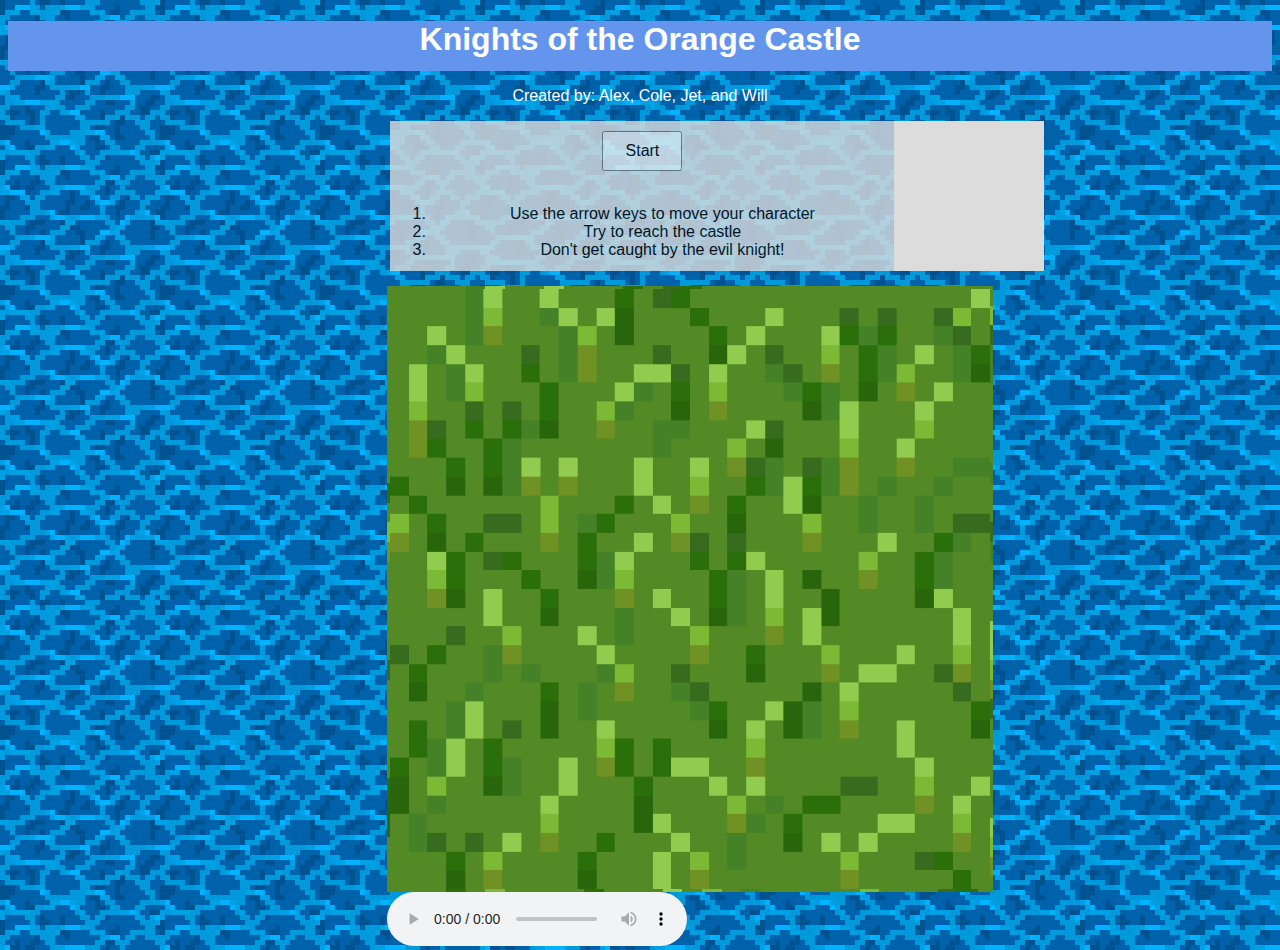
==== index.html @ 7431ef3f "fix mobile" ====
<!DOCTYPE html>
<!--
Name: Jet Semrick
File: index.html
Date: 02-08-2020
-->

<head>
    <title>Game</title>
    <link rel="stylesheet" type="text/css" href="style.css">
    <script src="JS/TileGrid.js"></script>
    <script type="text/javascript">
        function startGame()
        {
            var grid = new TileGrid();
            grid.generateTiles();
            grid.assignTiles();
            document.onkeydown = function(event) {
                switch (event.keyCode) {
                case 37:
                    grid.movePlayerLeft();
                    grid.assignTiles();
                    break;
                case 38:
                    grid.movePlayerUp();
                    break;
                case 39:
                    grid.movePlayerRight();
                    break;
                case 40:
                    grid.movePlayerDown();
                    break;
                }
                grid.assignTiles();
            };
        }
    </script>
    <meta name="viewport" content="width=device-width, initial-scale=1">
</head>
<body>
    <!-- Title Box and Subtitle-->
    <div class="title">
        <h1>Knights of the Orange Castle</h1>
    </div>
    <div id=subtitle>
        <p>Created by: Alex, Cole, Jet, and Will</p>
    </div>
    <!-- <img id = "jayhawk" src="https://upload.wikimedia.org/wikipedia/en/thumb/f/f4/Kansas_Jayhawks_logo.svg/400px-Kansas_Jayhawks_logo.svg.png" alt = "jayhawk">
    <img id = "jayhawk2" src="https://upload.wikimedia.org/wikipedia/en/thumb/f/f4/Kansas_Jayhawks_logo.svg/400px-Kansas_Jayhawks_logo.svg.png" alt = "jayhawk">
    -->
    <div id = "score">
    </div>
   <div id="key">
       <button class = "instruction" id = "startbutton" onclick="startGame();">Start</button>
       <br id = "list" class = "instruction"><br><ol>
        <li class = "instruction">Use the arrow keys to move your character</li>
        <li class = "instruction">Try to reach the castle</li>
        <li class = "instruction">Don't get caught by the evil knight!</li>
   </ol>
</div>
    <!-- tile grid-->
    <div id="game">
        <div id="grid-container">
            <div class="box" id="box1">
                <img src = "./image-folder/Grass.png" alt = "Grass" id = "box1">
            </div>
            <div class="box" id="box2"></div>
            <div class="box" id="box3"></div>
            <div class="box" id="box4"></div>
            <div class="box" id="box5"></div>
            <div class="box" id="box6"></div>
            <div class="box" id="box7"></div>
            <div class="box" id="box8"></div>
            <div class="box" id="box9"></div>
            <div class="box" id="box10"></div>
            <div class="box" id="box11"></div>
            <div class="box" id="box12"></div>
            <div class="box" id="box13"></div>
            <div class="box" id="box14"></div>
            <div class="box" id="box15"></div>
            <div class="box" id="box16"></div>
            <div class="box" id="box17"></div>
            <div class="box" id="box18"></div>
            <div class="box" id="box19"></div>
            <div class="box" id="box20"></div>
            <div class="box" id="box21"></div>
            <div class="box" id="box22"></div>
            <div class="box" id="box23"></div>
            <div class="box" id="box24"></div>
            <div class="box" id="box25"></div>
        </div>
        <audio controls>
            <source src = ".wav" type = "audio/wav">
        </audio>
    </div>
    <script type="text/javascript">
        document.onkeydown = function(event) {
            switch (event.keyCode) {
               case 37:
                   console.log("LEFT");
                   break;
               case 38:
                   console.log("UP");
                   break;
               case 39:
                   console.log("RIGHT");
                   break;
               case 40:
                   console.log("DOWN");
                   break;
            }
        };
    </script>
    <script src="JS/TileGrid.js"></script>
</div>
</body>
---- style.css ----
@media screen and (max-device-width: 640px){
    body {
        background-image: url(./image-folder/Water.png);
        
    }
    
    .title {
        color: white;
        text-align: center;
        font-family: arial; 
        height: 30px;
        width: 118%;
        background-color: cornflowerblue;
    }

    h1 {
        font-size: 25px;
    }

    #startbutton {
        margin-top: 10px;
        height: 25px;
        width: 50px;
    }
    
    #subtitle {
        color: white;
        text-align: center;
        font-family: arial;
    }
    #game {
        position: absolute;
        left: 30.25%;
    }
    
    img {
        height: 100%;
        width: 100%;
    }
    
    /* #key {
        text-align: center;
        background-color: gainsboro;
        opacity: .80;
        height: 93.75px;
        width: 375px;
        margin-bottom: 15px;
    }
    
    .instruction {
        font-family: arial;
        font-size: 10px;
    
    }
    
    #list {
        margin-bottom: .625px;
    }
    
    #jayhawk {
        height: 150px;
        width: 150px;
        float: left;
        margin-left: 18%;
    }
    
    #jayhawk2 {
        height: 150px;
        width: 150px;
        float: right;
        margin-right: 18%;
    }
    */
    #score {
        float: right;
        background-color: gainsboro;
        height: 93.75px;
        width: 93.75px;
        margin-right: 18%;
    }
    
    #grid-container {
        display: grid;
        grid-template-columns: auto auto auto auto auto;
        background-image: url(./image-folder/Grass.png);
        padding: .5%;
        height: 405px;
        width: 405px;
        
    }
    
    .box {
        text-align: center;
        height: 100%;
        width: 100%;
        font-size: .625px;
        text-align: center;
        overflow: hidden;
    }
}
@media screen and (min-width: 640px){

/*actual css for website */

body {
    background-image: url(./image-folder/Water.png);
    
}

.title {
    color: white;
    text-align: center;
    font-family: arial; 
    height: 50px;
    width: 100%;
    background-color: cornflowerblue;
    margin-top: 10px;
}
#startbutton {
    margin-top: 10px;
    height: 40px;
    width: 80px;
}

#subtitle {
    color: white;
    text-align: center;
    font-family: arial;
}
#game {
    position: absolute;
    left: 30.25%;
}

img {
    height: 100%;
    width: 100%;
}

#key {
    text-align: center;
    background-color: gainsboro;
    opacity: .80;
    height: 150px;
    width: 600px;
    margin-bottom: 15px;
    margin-left: 30.25%;
}

.instruction {
    font-family: arial;
    font-size: 16px;

}

#list {
    margin-bottom: 10px;
}
/*
#jayhawk {
    height: 150px;
    width: 150px;
    float: left;
    margin-left: 18%;
}

#jayhawk2 {
    height: 150px;
    width: 150px;
    float: right;
    margin-right: 18%;
}
*/
#score {
    float: right;
    background-color: gainsboro;
    height: 150px;
    width: 150px;
    margin-right: 18%;
}

#grid-container {
    display: grid;
    grid-template-columns: auto auto auto auto auto;
    background-image: url(./image-folder/Grass.png);
    padding: .5%;
    height: 600px;
    width: 600px;
    
}

.box {
    text-align: center;
    height: 100%;
    width: 100%;
    font-size: 10px;
    text-align: center;
    overflow: hidden;
}
}
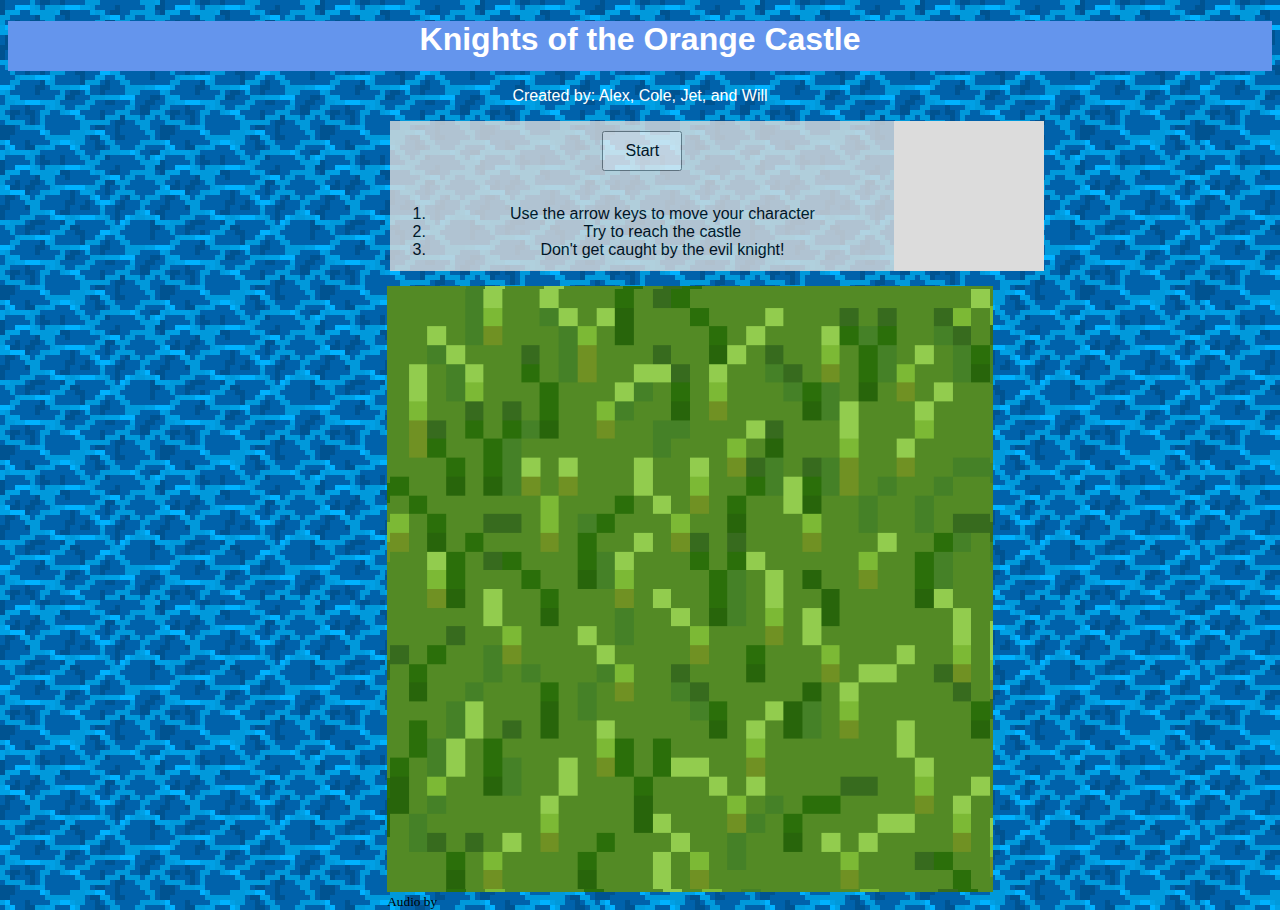
==== commit eb86a822: "update" ====
--- a/index.html
+++ b/index.html
@@ -31,6 +31,7 @@
                     grid.movePlayerDown();
                     break;
                 }
+                grid.moveBoss();
                 grid.assignTiles();
             };
         }
@@ -89,9 +90,16 @@
             <div class="box" id="box24"></div>
             <div class="box" id="box25"></div>
         </div>
-        <audio controls>
-            <source src = ".wav" type = "audio/wav">
+        <audio loop autoplay id="audio">
+            <source src = "audio-folder/MainThemeSong.mp3">
+            <source src = "audio-folder/MainThemeSong.ogg">
         </audio>
+        <small>Audio by <a href="audio-folder/MainThemeSong.mp3"></a></small>
+        <style>
+            #audio {
+            display: block;
+            }
+        </style>
     </div>
     <script type="text/javascript">
         document.onkeydown = function(event) {
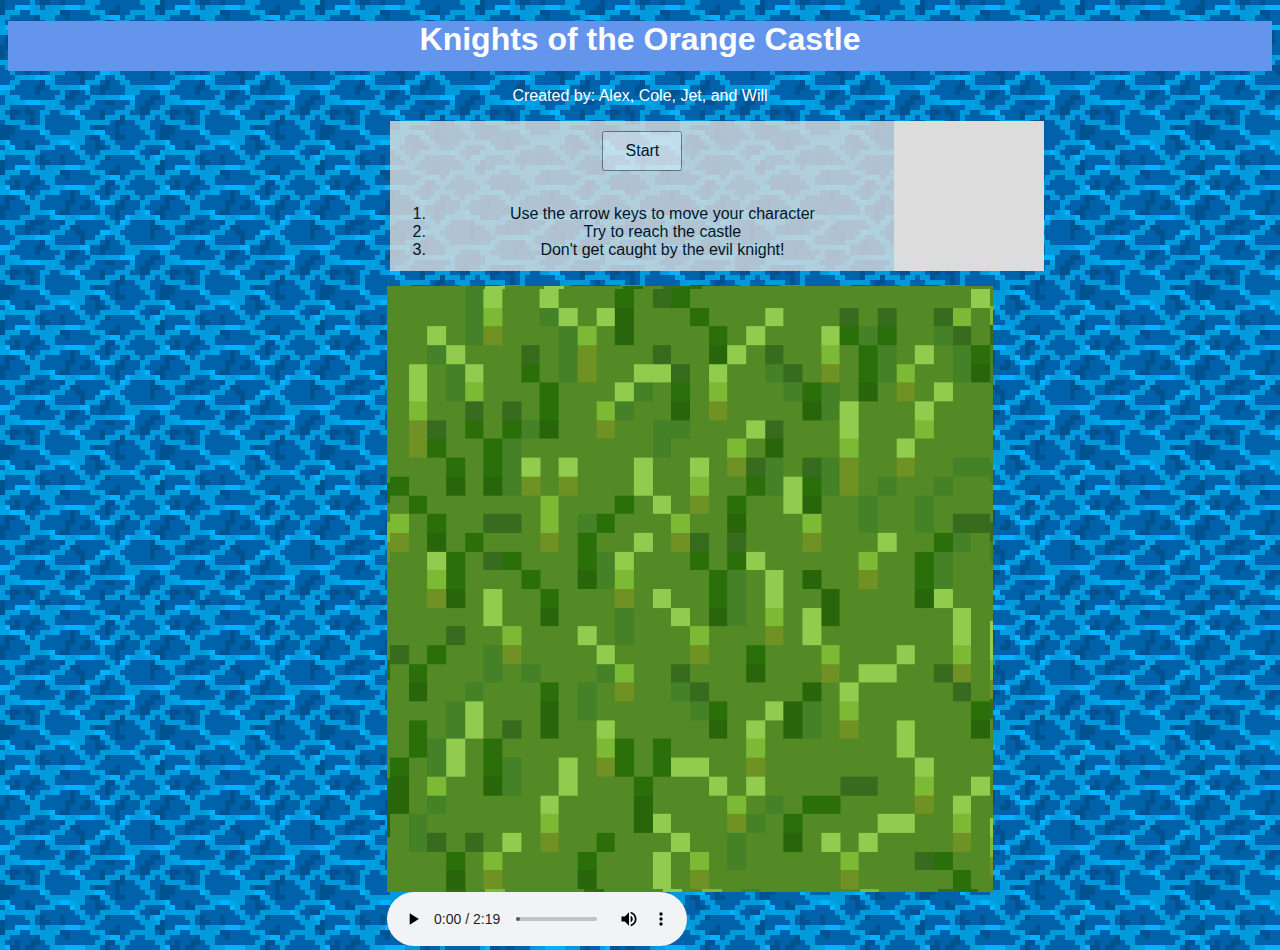
==== commit 1fa6bb7c: "Spawning coins" ====
--- a/index.html
+++ b/index.html
@@ -32,6 +32,7 @@
                     break;
                 }
                 grid.moveBoss();
+                grid.spawnCoins();
                 grid.assignTiles();
             };
         }
@@ -90,16 +91,10 @@
             <div class="box" id="box24"></div>
             <div class="box" id="box25"></div>
         </div>
-        <audio loop autoplay id="audio">
+        <audio controls loop autoplay id="audio">
             <source src = "audio-folder/MainThemeSong.mp3">
             <source src = "audio-folder/MainThemeSong.ogg">
         </audio>
-        <small>Audio by <a href="audio-folder/MainThemeSong.mp3"></a></small>
-        <style>
-            #audio {
-            display: block;
-            }
-        </style>
     </div>
     <script type="text/javascript">
         document.onkeydown = function(event) {
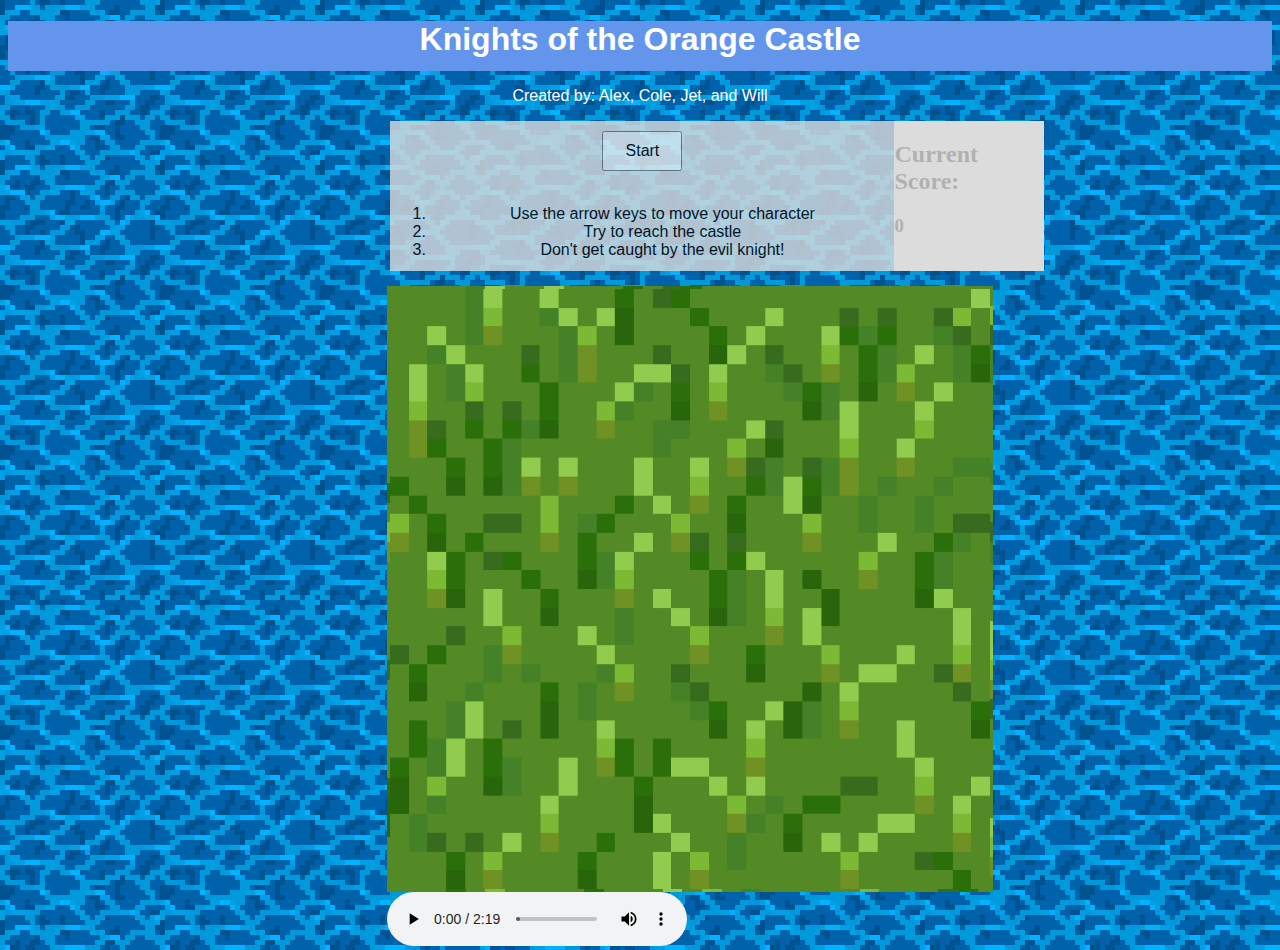
==== commit cc7634f0: "Merge branch 'beta' of https://github.com/Durbatuluk1701/OprahsBrogrammers into beta" ====
--- a/index.html
+++ b/index.html
@@ -33,6 +33,7 @@
                 }
                 grid.moveBoss();
                 grid.spawnCoins();
+                grid.updateScore();
                 grid.assignTiles();
             };
         }
@@ -47,10 +48,9 @@
     <div id=subtitle>
         <p>Created by: Alex, Cole, Jet, and Will</p>
     </div>
-    <!-- <img id = "jayhawk" src="https://upload.wikimedia.org/wikipedia/en/thumb/f/f4/Kansas_Jayhawks_logo.svg/400px-Kansas_Jayhawks_logo.svg.png" alt = "jayhawk">
-    <img id = "jayhawk2" src="https://upload.wikimedia.org/wikipedia/en/thumb/f/f4/Kansas_Jayhawks_logo.svg/400px-Kansas_Jayhawks_logo.svg.png" alt = "jayhawk">
-    -->
     <div id = "score">
+        <h2><b>Current Score:</b></h2>
+        <h3 id="scoreText">0</h3>
     </div>
    <div id="key">
        <button class = "instruction" id = "startbutton" onclick="startGame();">Start</button>
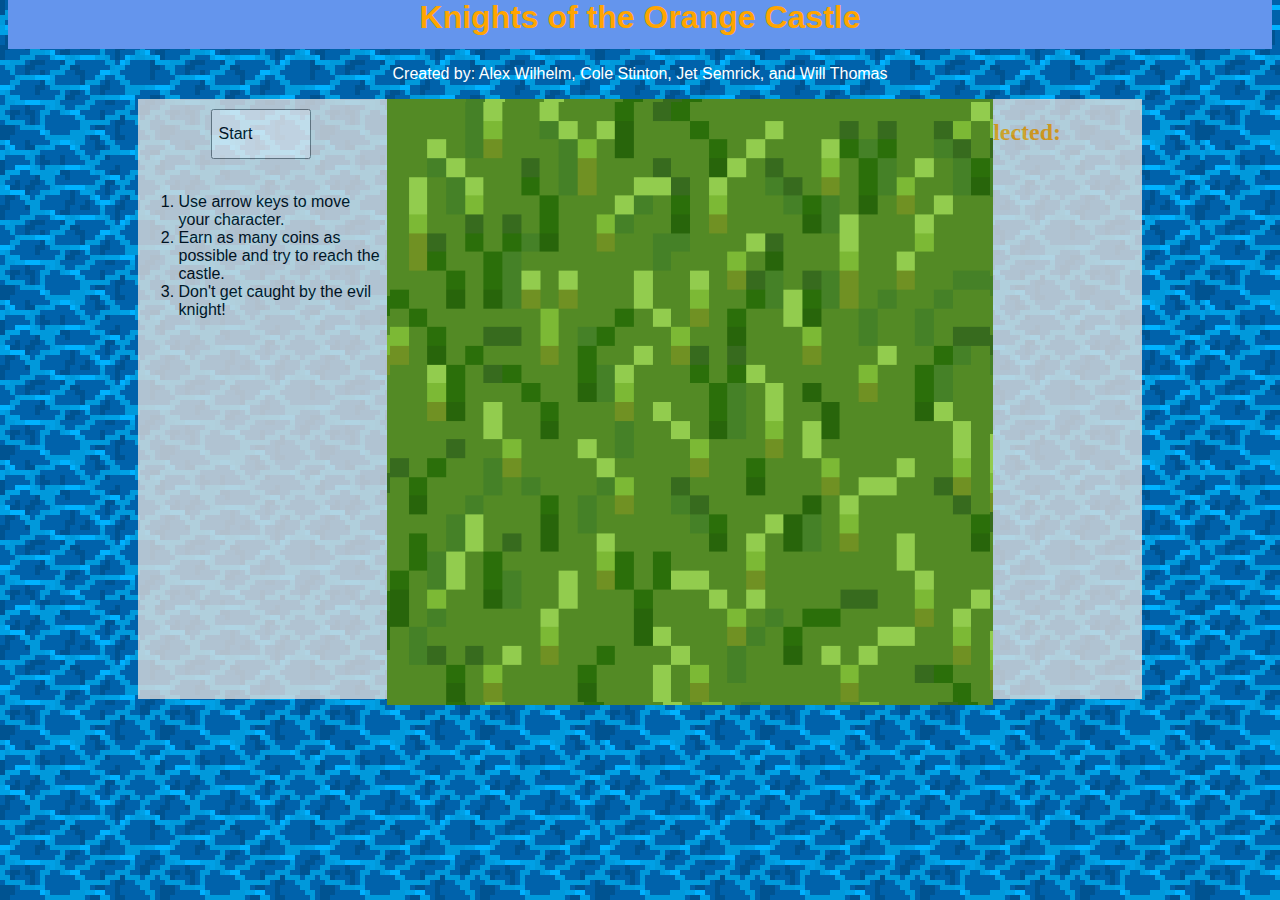
==== commit 25e84e39: "Merge branch 'beta2' of https://github.com/Durbatuluk1701/OprahsBrogrammers into beta2" ====
--- a/index.html
+++ b/index.html
@@ -6,7 +6,7 @@
 -->
 
 <head>
-    <title>Game</title>
+    <title>KOTOC</title>
     <link rel="stylesheet" type="text/css" href="style.css">
     <script src="JS/TileGrid.js"></script>
     <script type="text/javascript">
@@ -46,17 +46,17 @@
         <h1>Knights of the Orange Castle</h1>
     </div>
     <div id=subtitle>
-        <p>Created by: Alex, Cole, Jet, and Will</p>
+        <p>Created by: Alex Wilhelm, Cole Stinton, Jet Semrick, and Will Thomas</p>
     </div>
     <div id = "score">
-        <h2><b>Current Score:</b></h2>
+        <h2><b>Coins Collected:</b></h2>
         <h3 id="scoreText">0</h3>
     </div>
    <div id="key">
        <button class = "instruction" id = "startbutton" onclick="startGame();">Start</button>
        <br id = "list" class = "instruction"><br><ol>
-        <li class = "instruction">Use the arrow keys to move your character</li>
-        <li class = "instruction">Try to reach the castle</li>
+        <li class = "instruction">Use arrow keys to move your character.</li>
+        <li class = "instruction">Earn as many coins as possible and try to reach the castle.</li>
         <li class = "instruction">Don't get caught by the evil knight!</li>
    </ol>
 </div>
@@ -91,10 +91,11 @@
             <div class="box" id="box24"></div>
             <div class="box" id="box25"></div>
         </div>
-        <audio controls loop autoplay id="audio">
+        <!-- <audio controls loop autoplay id="audio">
             <source src = "audio-folder/MainThemeSong.mp3">
             <source src = "audio-folder/MainThemeSong.ogg">
         </audio>
+        -->
     </div>
     <script type="text/javascript">
         document.onkeydown = function(event) {
--- a/style.css
+++ b/style.css
@@ -108,18 +108,18 @@
 }
 
 .title {
-    color: white;
+    color: orange;
     text-align: center;
     font-family: arial; 
     height: 50px;
     width: 100%;
     background-color: cornflowerblue;
-    margin-top: 10px;
+    margin-top: -22px;
 }
 #startbutton {
     margin-top: 10px;
-    height: 40px;
-    width: 80px;
+    height: 50px;
+    width: 100px;
 }
 
 #subtitle {
@@ -132,24 +132,32 @@
     left: 30.25%;
 }
 
+h2 {
+    color: orange;
+}
+
 img {
     height: 100%;
     width: 100%;
 }
 
 #key {
+    float: left;
     text-align: center;
     background-color: gainsboro;
     opacity: .80;
-    height: 150px;
-    width: 600px;
+    height:600px;
+    width: 250px;
     margin-bottom: 15px;
-    margin-left: 30.25%;
+    margin-left: 10.25%;
 }
 
 .instruction {
     font-family: arial;
     font-size: 16px;
+    text-align: left;
+    margin-left: 1px;
+    margin-right: 5px;
 
 }
 
@@ -174,12 +182,14 @@
 #score {
     float: right;
     background-color: gainsboro;
-    height: 150px;
-    width: 150px;
-    margin-right: 18%;
+    height: 600px;
+    width: 250px;
+    margin-right: 10.25%;
+    opacity: .80;
 }
 
 #grid-container {
+    float: middle;
     display: grid;
     grid-template-columns: auto auto auto auto auto;
     background-image: url(./image-folder/Grass.png);
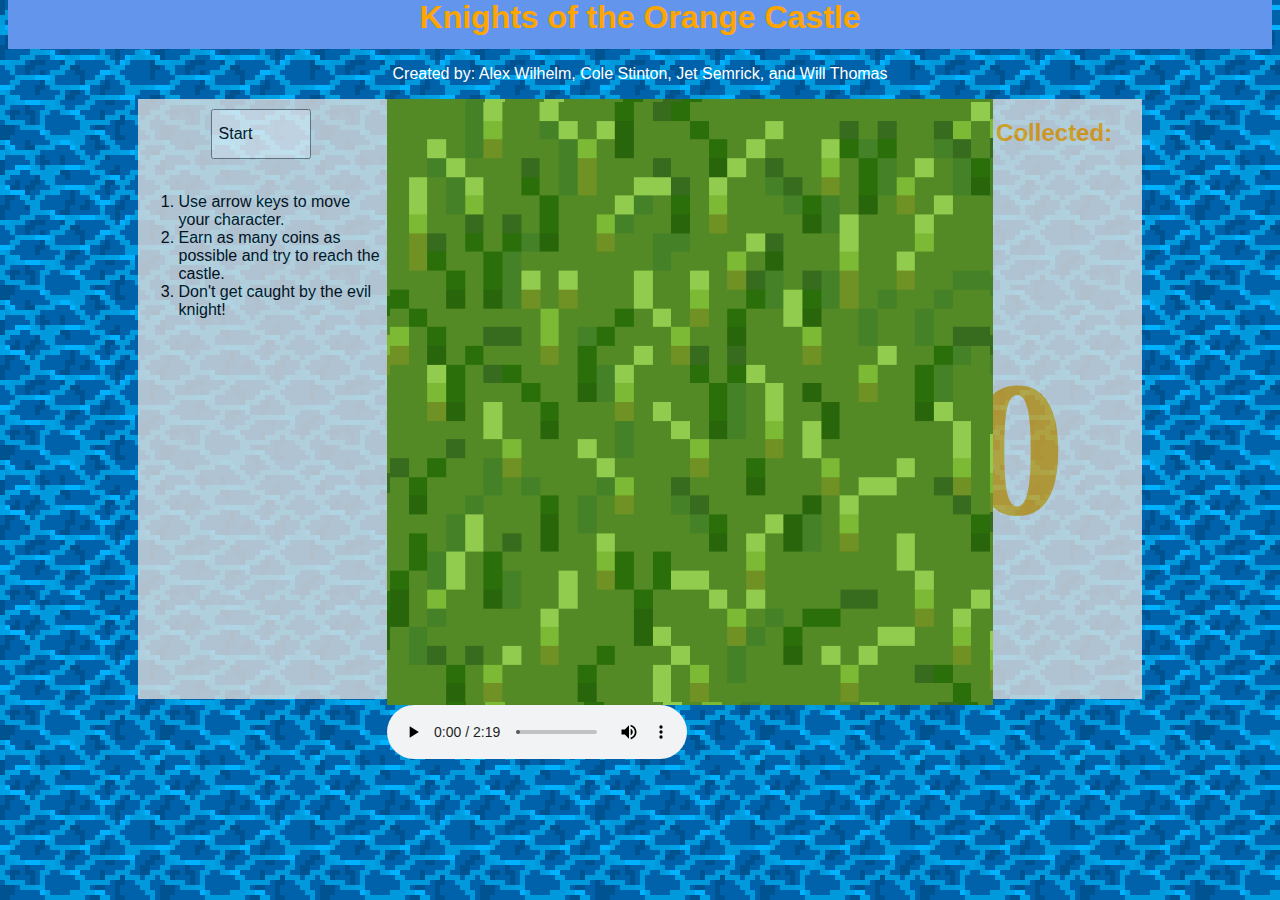
==== commit 356e6244: "Merge branch 'beta2' of https://github.com/Durbatuluk1701/OprahsBrogrammers into beta2" ====
--- a/index.html
+++ b/index.html
@@ -91,11 +91,10 @@
             <div class="box" id="box24"></div>
             <div class="box" id="box25"></div>
         </div>
-        <!-- <audio controls loop autoplay id="audio">
+            <audio controls loop autoplay id="audio">
             <source src = "audio-folder/MainThemeSong.mp3">
             <source src = "audio-folder/MainThemeSong.ogg">
         </audio>
-        -->
     </div>
     <script type="text/javascript">
         document.onkeydown = function(event) {
--- a/style.css
+++ b/style.css
@@ -134,8 +134,16 @@
 
 h2 {
     color: orange;
-}
-
+    font-family: arial;
+    opacity: 1;
+    text-align: center;
+}
+
+#scoreText {
+    color: goldenrod;
+    font-size: 2in;
+    text-align: center;
+}
 img {
     height: 100%;
     width: 100%;
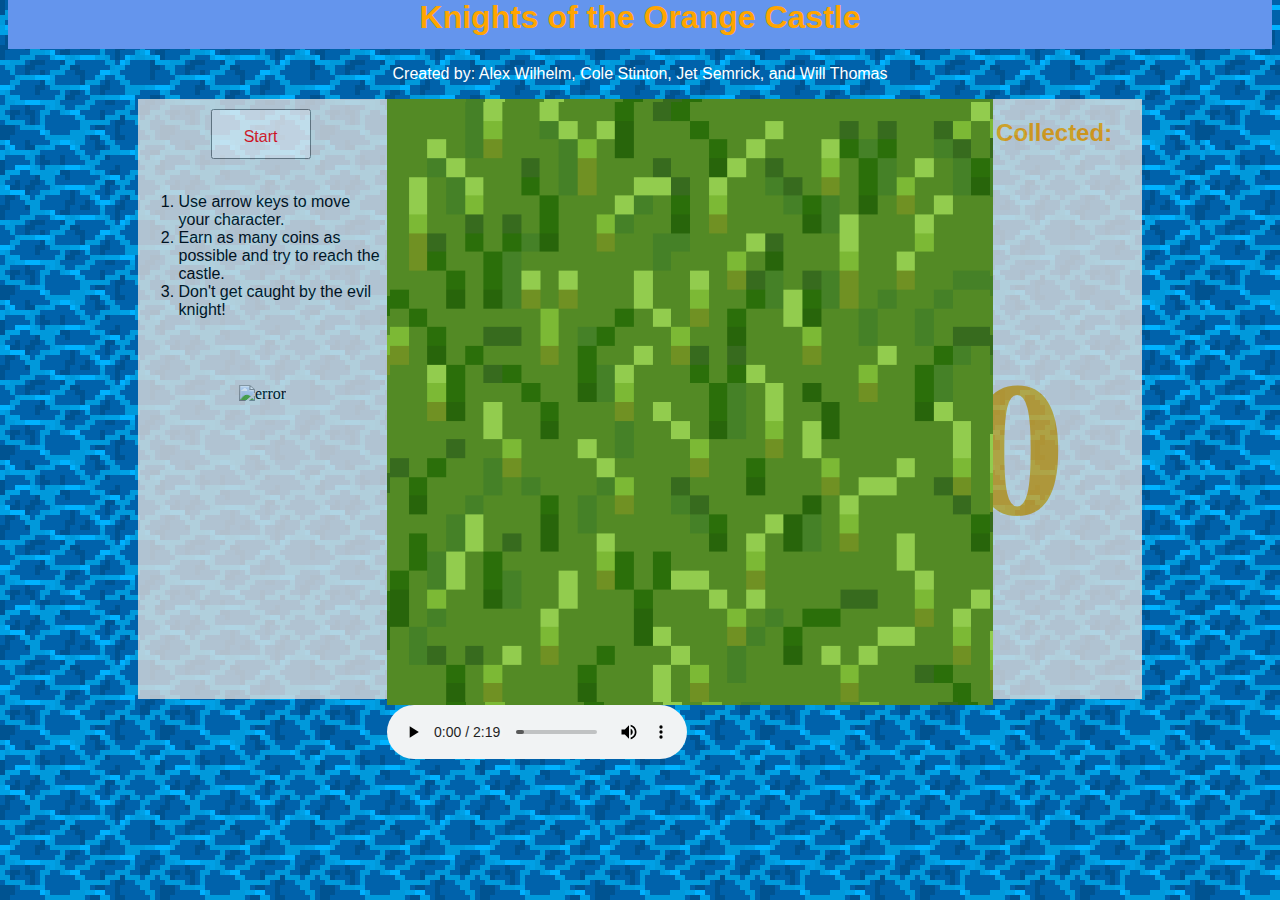
==== commit f3a738fa: "Merge branch 'beta2' of https://github.com/Durbatuluk1701/OprahsBrogrammers into beta2" ====
--- a/index.html
+++ b/index.html
@@ -13,6 +13,7 @@
         function startGame()
         {
             var grid = new TileGrid();
+            grid.updateScore();
             grid.generateTiles();
             grid.assignTiles();
             document.onkeydown = function(event) {
@@ -53,12 +54,13 @@
         <h3 id="scoreText">0</h3>
     </div>
    <div id="key">
-       <button class = "instruction" id = "startbutton" onclick="startGame();">Start</button>
+       <button class = "instruction" id = "startbutton" onclick="startGame();"><p id = "buttext">Start</p></button>
        <br id = "list" class = "instruction"><br><ol>
         <li class = "instruction">Use arrow keys to move your character.</li>
         <li class = "instruction">Earn as many coins as possible and try to reach the castle.</li>
         <li class = "instruction">Don't get caught by the evil knight!</li>
    </ol>
+   <img id="jayhawk" src="https://upload.wikimedia.org/wikipedia/en/thumb/f/f4/Kansas_Jayhawks_logo.svg/1200px-Kansas_Jayhawks_logo.svg.png" alt="error">
 </div>
     <!-- tile grid-->
     <div id="game">
--- a/style.css
+++ b/style.css
@@ -148,7 +148,10 @@
     height: 100%;
     width: 100%;
 }
-
+#buttext {
+    text-align: center;
+    color: red;
+}
 #key {
     float: left;
     text-align: center;
@@ -172,21 +175,13 @@
 #list {
     margin-bottom: 10px;
 }
-/*
+
 #jayhawk {
     height: 150px;
     width: 150px;
-    float: left;
-    margin-left: 18%;
-}
-
-#jayhawk2 {
-    height: 150px;
-    width: 150px;
-    float: right;
-    margin-right: 18%;
-}
-*/
+    margin-top: 50px;
+}
+
 #score {
     float: right;
     background-color: gainsboro;
